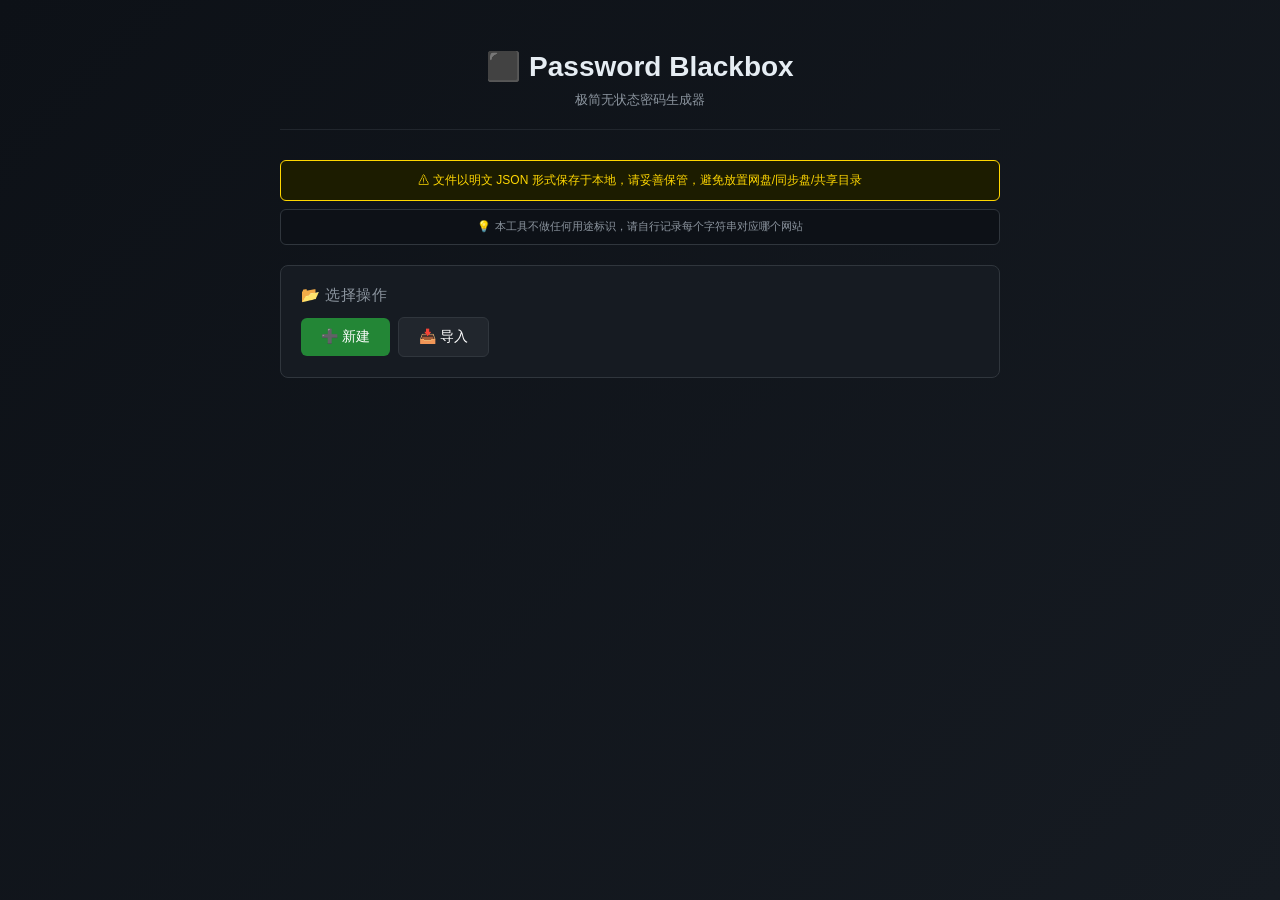
==== pass/index.html @ 8ab08b88 "feat: 密码黑匣子（极简无状态密码生成器）" ====
<!DOCTYPE html>
<html lang="zh-CN">
<head>
<meta charset="UTF-8">
<meta name="viewport" content="width=device-width, initial-scale=1.0">
<title>Password Blackbox</title>
<style>
* { box-sizing: border-box; margin: 0; padding: 0; }
body {
  font-family: -apple-system, BlinkMacSystemFont, "Segoe UI", "Microsoft YaHei", sans-serif;
  background: linear-gradient(135deg, #0d1117 0%, #161b22 100%);
  color: #e6edf3;
  min-height: 100vh;
  padding: 20px;
}
.container { max-width: 720px; margin: 0 auto; }
header {
  text-align: center;
  padding: 30px 0 20px;
  border-bottom: 1px solid #21262d;
  margin-bottom: 30px;
}
h1 { font-size: 28px; margin-bottom: 8px; }
h1 .logo { color: #FFD700; }
.subtitle { color: #8b949e; font-size: 13px; }

.warning {
  background: #1c1c00;
  border: 1px solid #FFD700;
  color: #FFD700;
  padding: 10px 16px;
  border-radius: 6px;
  font-size: 12px;
  margin-bottom: 8px;
  text-align: center;
  line-height: 1.6;
}
.tip {
  background: #0d1117;
  border: 1px solid #30363d;
  color: #8b949e;
  padding: 8px 16px;
  border-radius: 6px;
  font-size: 11px;
  margin-bottom: 20px;
  text-align: center;
  line-height: 1.6;
}

.card {
  background: #161b22;
  border: 1px solid #30363d;
  border-radius: 8px;
  padding: 20px;
  margin-bottom: 16px;
}
.card h2 {
  font-size: 15px;
  color: #8b949e;
  margin-bottom: 12px;
  font-weight: normal;
  letter-spacing: 0.5px;
}

button {
  background: #238636;
  color: white;
  border: none;
  padding: 10px 20px;
  border-radius: 6px;
  cursor: pointer;
  font-size: 14px;
  font-weight: 500;
  transition: background 0.2s;
}
button:hover { background: #2ea043; }
button:disabled { background: #30363d; color: #8b949e; cursor: not-allowed; }
button.secondary { background: #21262d; border: 1px solid #30363d; }
button.secondary:hover { background: #30363d; }
button.danger { background: #da3633; }
button.danger:hover { background: #f85149; }
button.small { padding: 4px 10px; font-size: 12px; }

.row { display: flex; gap: 8px; align-items: center; flex-wrap: wrap; }
.row + .row { margin-top: 8px; }

input[type="number"] {
  background: #0d1117;
  border: 1px solid #30363d;
  color: #e6edf3;
  padding: 8px 12px;
  border-radius: 6px;
  font-size: 14px;
  font-family: 'Courier New', monospace;
}
input[type="number"]:focus {
  outline: none;
  border-color: #1f6feb;
}

label { display: flex; align-items: center; gap: 6px; font-size: 13px; cursor: pointer; }
input[type="checkbox"] { cursor: pointer; }

.entry-list { margin-top: 12px; }
.entry {
  background: #0d1117;
  border: 1px solid #21262d;
  border-radius: 6px;
  padding: 10px 12px;
  margin-bottom: 8px;
  display: flex;
  align-items: center;
  gap: 8px;
}
.entry-idx {
  color: #FFD700;
  font-size: 12px;
  min-width: 22px;
  font-family: 'Courier New', monospace;
}
.entry-content { flex: 1; min-width: 0; }
.entry-field {
  font-family: 'Courier New', monospace;
  font-size: 13px;
  word-break: break-all;
}
.entry-field-1 { color: #79c0ff; }
.entry-field-2 { color: #a5d6ff; margin-top: 2px; }
.entry-actions { display: flex; gap: 4px; }

.empty-state {
  text-align: center;
  padding: 40px 20px;
  color: #6e7681;
  font-size: 13px;
}

.hidden { display: none !important; }

.modal-overlay {
  position: fixed;
  inset: 0;
  background: rgba(0,0,0,0.7);
  display: flex;
  align-items: center;
  justify-content: center;
  z-index: 1000;
  padding: 20px;
}
.modal {
  background: #161b22;
  border: 1px solid #30363d;
  border-radius: 8px;
  padding: 24px;
  max-width: 400px;
  width: 100%;
}
.modal h3 { font-size: 16px; margin-bottom: 12px; }
.modal p { font-size: 13px; color: #8b949e; margin-bottom: 16px; line-height: 1.5; }
.modal-buttons { display: flex; gap: 8px; justify-content: flex-end; margin-top: 16px; }

.toast {
  position: fixed;
  bottom: 30px;
  left: 50%;
  transform: translateX(-50%);
  background: #238636;
  color: white;
  padding: 12px 24px;
  border-radius: 6px;
  font-size: 14px;
  z-index: 2000;
  animation: fadeIn 0.2s;
}
.toast.error { background: #da3633; }
@keyframes fadeIn { from { opacity: 0; transform: translate(-50%, 10px); } to { opacity: 1; transform: translate(-50%, 0); } }

.copy-feedback {
  position: fixed;
  top: 20px;
  right: 20px;
  background: #238636;
  color: white;
  padding: 8px 16px;
  border-radius: 4px;
  font-size: 12px;
  z-index: 2000;
  animation: slideIn 0.2s;
}
@keyframes slideIn { from { opacity: 0; transform: translateX(20px); } to { opacity: 1; transform: translateX(0); } }

.generator-output {
  background: #0d1117;
  border: 1px solid #FFD700;
  border-radius: 6px;
  padding: 12px;
  margin-top: 12px;
}
.generator-output .label { font-size: 11px; color: #8b949e; margin-bottom: 4px; }
.generator-output .value {
  font-family: 'Courier New', monospace;
  font-size: 14px;
  color: #FFD700;
  word-break: break-all;
  letter-spacing: 1px;
  user-select: all;
  cursor: pointer;
}
.generator-output .value:hover { color: #fff; }
</style>
</head>
<body>
<div class="container">
  <header>
    <h1><span class="logo">⬛</span> Password Blackbox</h1>
    <div class="subtitle">极简无状态密码生成器</div>
  </header>

  <div class="warning">
    ⚠ 文件以明文 JSON 形式保存于本地，请妥善保管，避免放置网盘/同步盘/共享目录
  </div>
  <div class="tip">
    💡 本工具不做任何用途标识，请自行记录每个字符串对应哪个网站
  </div>

  <!-- 入口状态 -->
  <div id="entryState">
    <div class="card">
      <h2>📂 选择操作</h2>
      <div class="row">
        <button id="btnNew">➕ 新建</button>
        <button id="btnImport" class="secondary">📥 导入</button>
        <input type="file" id="fileInput" accept=".json,.txt,.dat,*" class="hidden">
      </div>
    </div>
  </div>

  <!-- 生成器状态 -->
  <div id="generatorState" class="hidden">
    <div class="card">
      <h2>🎲 生成新条目</h2>
      <div class="row">
        <label><input type="checkbox" id="optDigits" checked> 数字 (0-9)</label>
        <label><input type="checkbox" id="optLower" checked> 小写字母 (a-z)</label>
        <label><input type="checkbox" id="optUpper" checked> 大写字母 (A-Z)</label>
        <label><input type="checkbox" id="optSymbol"> 符号 (!@#$...)</label>
      </div>
      <div class="row" style="margin-top:12px;">
        <label>密码长度：</label>
        <input type="number" id="optLength" value="16" min="4" max="64" style="width:60px;">
        <span style="color:#6e7681;font-size:12px;">字段1长度：</span>
        <input type="number" id="optUserLength" value="12" min="4" max="32" style="width:60px;">
      </div>
      <div class="row" style="margin-top:16px;">
        <button id="btnGenerate">🎲 生成</button>
        <button id="btnAddToList" class="secondary" disabled>➕ 加入列表</button>
      </div>
      <div id="generatedOutput" class="generator-output hidden">
        <div class="label">字段1（点击复制）</div>
        <div class="value" id="genField1"></div>
        <div class="label" style="margin-top:8px;">字段2（点击复制）</div>
        <div class="value" id="genField2"></div>
      </div>
    </div>
  </div>

  <!-- 条目列表状态 -->
  <div id="listState" class="hidden">
    <div class="card">
      <h2>📋 条目列表 <span id="entryCount" style="color:#FFD700;">(0)</span></h2>
      <div class="row" style="margin-bottom:12px;">
        <button id="btnBackToEntry" class="secondary small">↩ 返回</button>
        <button id="btnExport">💾 导出</button>
      </div>
      <div id="entryList" class="entry-list">
        <div class="empty-state">暂无条目 · 从上面生成第一条</div>
      </div>
    </div>
  </div>
</div>

<!-- 确认弹窗 -->
<div id="modal" class="modal-overlay hidden">
  <div class="modal">
    <h3 id="modalTitle"></h3>
    <p id="modalContent"></p>
    <div class="modal-buttons">
      <button id="modalCancel" class="secondary">取消</button>
      <button id="modalOk">确定</button>
    </div>
  </div>
</div>

<script>
// ==================== 状态管理 ====================
const state = {
  entries: [],       // [{a8f2k1m9: f1, f9g1h4j6: f2}]
  generated: null,
};

// 文件魔数（看着像哈希值，不暴露工具名）
const MAGIC = 'X7K9Q2M4';
// 数据字段名（看起来像哈希值，导入时按这些 key 识别）
const K_ENTRY = 'a8f2k1m9';
const K_FIELD1 = 'b3c7d2e5';
const K_FIELD2 = 'f9g1h4j6';

// ==================== 工具函数 ====================
const $ = (id) => document.getElementById(id);

function showState(name) {
  $('entryState').classList.add('hidden');
  $('generatorState').classList.add('hidden');
  $('listState').classList.add('hidden');
  $(name).classList.remove('hidden');
}

function toast(msg, type = 'success') {
  const t = document.createElement('div');
  t.className = 'toast' + (type === 'error' ? ' error' : '');
  t.textContent = msg;
  document.body.appendChild(t);
  setTimeout(() => t.remove(), 2000);
}

function copyToClipboard(text) {
  navigator.clipboard.writeText(text).then(() => {
    const f = document.createElement('div');
    f.className = 'copy-feedback';
    f.textContent = '✓ 已复制';
    document.body.appendChild(f);
    setTimeout(() => f.remove(), 1500);
  }).catch(() => {
    const ta = document.createElement('textarea');
    ta.value = text;
    document.body.appendChild(ta);
    ta.select();
    document.execCommand('copy');
    document.body.removeChild(ta);
  });
}

function showModal({ title, content, okText = '确定', cancelText = '取消' }) {
  return new Promise((resolve) => {
    $('modalTitle').textContent = title;
    $('modalContent').textContent = content;
    $('modalOk').textContent = okText;
    $('modalCancel').textContent = cancelText;
    $('modal').classList.remove('hidden');
    
    const cleanup = () => {
      $('modal').classList.add('hidden');
      $('modalOk').onclick = null;
      $('modalCancel').onclick = null;
    };
    
    $('modalOk').onclick = () => { cleanup(); resolve(true); };
    $('modalCancel').onclick = () => { cleanup(); resolve(false); };
  });
}

// ==================== 字符集 ====================
const CHARSETS = {
  digits: '0123456789',
  lower: 'abcdefghijklmnopqrstuvwxyz',
  upper: 'ABCDEFGHIJKLMNOPQRSTUVWXYZ',
  symbol: '!@#$%^&*()-_=+[]{};:,.<>?'
};

function randomString(length, charset) {
  if (!charset) return '';
  const arr = new Uint32Array(length);
  crypto.getRandomValues(arr);
  let s = '';
  for (let i = 0; i < length; i++) {
    s += charset[arr[i] % charset.length];
  }
  return s;
}

function buildCharset(opts) {
  let cs = '';
  if (opts.digits) cs += CHARSETS.digits;
  if (opts.lower) cs += CHARSETS.lower;
  if (opts.upper) cs += CHARSETS.upper;
  if (opts.symbol) cs += CHARSETS.symbol;
  return cs;
}

function randomFilename() {
  const chars = CHARSETS.lower + CHARSETS.digits;
  let name = '';
  const arr = new Uint32Array(8);
  crypto.getRandomValues(arr);
  for (let i = 0; i < 8; i++) name += chars[arr[i] % chars.length];
  return name + '.json';
}

// ==================== 生成器 ====================
function generate() {
  const opts = {
    digits: $('optDigits').checked,
    lower: $('optLower').checked,
    upper: $('optUpper').checked,
    symbol: $('optSymbol').checked,
  };
  const passLen = parseInt($('optLength').value) || 16;
  const userLen = parseInt($('optUserLength').value) || 12;
  
  const passCs = buildCharset(opts);
  const userCs = buildCharset({ digits: true, lower: true, upper: false, symbol: false });
  
  if (!passCs) {
    toast('请至少选择一种字符', 'error');
    return;
  }
  
  state.generated = {
    f1: randomString(userLen, userCs),
    f2: randomString(passLen, passCs)
  };
  
  $('genField1').textContent = state.generated.f1;
  $('genField2').textContent = state.generated.f2;
  $('generatedOutput').classList.remove('hidden');
  $('btnAddToList').disabled = false;
}

function addToList() {
  if (!state.generated) return;
  // 用 K_FIELD1/K_FIELD2 哈希风格的 key 存储
  state.entries.push({
    [K_FIELD1]: state.generated.f1,
    [K_FIELD2]: state.generated.f2
  });
  state.generated = null;
  $('generatedOutput').classList.add('hidden');
  $('btnAddToList').disabled = true;
  renderList();
  toast('已加入列表');
}

// ==================== 列表渲染 ====================
function renderList() {
  const list = $('entryList');
  $('entryCount').textContent = `(${state.entries.length})`;
  
  if (state.entries.length === 0) {
    list.innerHTML = '<div class="empty-state">暂无条目 · 从上面生成第一条</div>';
    return;
  }
  
  list.innerHTML = state.entries.map((e, i) => {
    const f1 = e[K_FIELD1] || '';
    const f2 = e[K_FIELD2] || '';
    return `
    <div class="entry">
      <div class="entry-idx">#${String(i + 1).padStart(2, '0')}</div>
      <div class="entry-content">
        <div class="entry-field entry-field-1">📋 ${f1}</div>
        <div class="entry-field entry-field-2">🔑 ${f2}</div>
      </div>
      <div class="entry-actions">
        <button class="small secondary" data-act="copy-f1" data-i="${i}">复制字段1</button>
        <button class="small secondary" data-act="copy-f2" data-i="${i}">复制字段2</button>
        <button class="small danger" data-act="del" data-i="${i}">删除</button>
      </div>
    </div>
  `;
  }).join('');
  
  list.querySelectorAll('button').forEach(btn => {
    btn.onclick = () => handleEntryAction(btn.dataset.act, parseInt(btn.dataset.i));
  });
}

async function handleEntryAction(act, idx) {
  const entry = state.entries[idx];
  if (!entry) return;
  
  if (act === 'copy-f1') copyToClipboard(entry[K_FIELD1] || '');
  else if (act === 'copy-f2') copyToClipboard(entry[K_FIELD2] || '');
  else if (act === 'del') {
    const ok = await showModal({
      title: '确认删除？',
      content: `条目 #${idx + 1} 将从列表移除（导出时不会包含）。\n\n确定删除？`,
      okText: '删除',
      cancelText: '取消'
    });
    if (ok) {
      state.entries.splice(idx, 1);
      renderList();
      toast('已删除');
    }
  }
}

// ==================== 导出 ====================
async function exportVault() {
  if (state.entries.length === 0) {
    toast('条目为空', 'error');
    return;
  }
  
  const filename = randomFilename();
  // 用 MAGIC 字段 + 哈希风格 key 构造，外部看不出含义
  const data = {
    [MAGIC]: 1,
    [K_ENTRY]: state.entries
  };
  
  const blob = new Blob([JSON.stringify(data, null, 2)], { type: 'application/json' });
  const url = URL.createObjectURL(blob);
  const a = document.createElement('a');
  a.href = url;
  a.download = filename;
  document.body.appendChild(a);
  a.click();
  document.body.removeChild(a);
  URL.revokeObjectURL(url);
  
  toast(`✓ 已导出 ${filename}`);
}

// ==================== 导入 ====================
async function importVault(file) {
  try {
    const text = await file.text();
    const data = JSON.parse(text);
    
    // 用 MAGIC 字段识别（不暴露工具名）
    if (data[MAGIC] === undefined || !data[K_ENTRY] || !Array.isArray(data[K_ENTRY])) {
      throw new Error('文件格式不识别');
    }
    
    // 验证每个条目结构
    const entries = [];
    for (const e of data[K_ENTRY]) {
      if (!e || typeof e[K_FIELD1] !== 'string' || typeof e[K_FIELD2] !== 'string') {
        throw new Error('条目结构错误');
      }
      entries.push({
        [K_FIELD1]: e[K_FIELD1],
        [K_FIELD2]: e[K_FIELD2]
      });
    }
    
    state.entries = entries;
    showState('listState');
    renderList();
    toast(`✓ 已导入 ${state.entries.length} 条`);
  } catch (e) {
    toast('导入失败：' + e.message, 'error');
  }
}

// ==================== 事件绑定 ====================
$('btnNew').onclick = () => {
  showState('generatorState');
  state.entries = [];
  state.generated = null;
  $('generatedOutput').classList.add('hidden');
  $('btnAddToList').disabled = true;
};

$('btnImport').onclick = () => $('fileInput').click();

$('fileInput').onchange = (e) => {
  const file = e.target.files[0];
  if (file) importVault(file);
  e.target.value = '';
};

$('btnGenerate').onclick = generate;
$('btnAddToList').onclick = addToList;

$('btnBackToEntry').onclick = () => showState('entryState');

$('btnExport').onclick = exportVault;

// 点击生成结果复制
$('genField1').onclick = () => state.generated && copyToClipboard(state.generated.f1);
$('genField2').onclick = () => state.generated && copyToClipboard(state.generated.f2);

// 启动
showState('entryState');
</script>
</body>
</html>
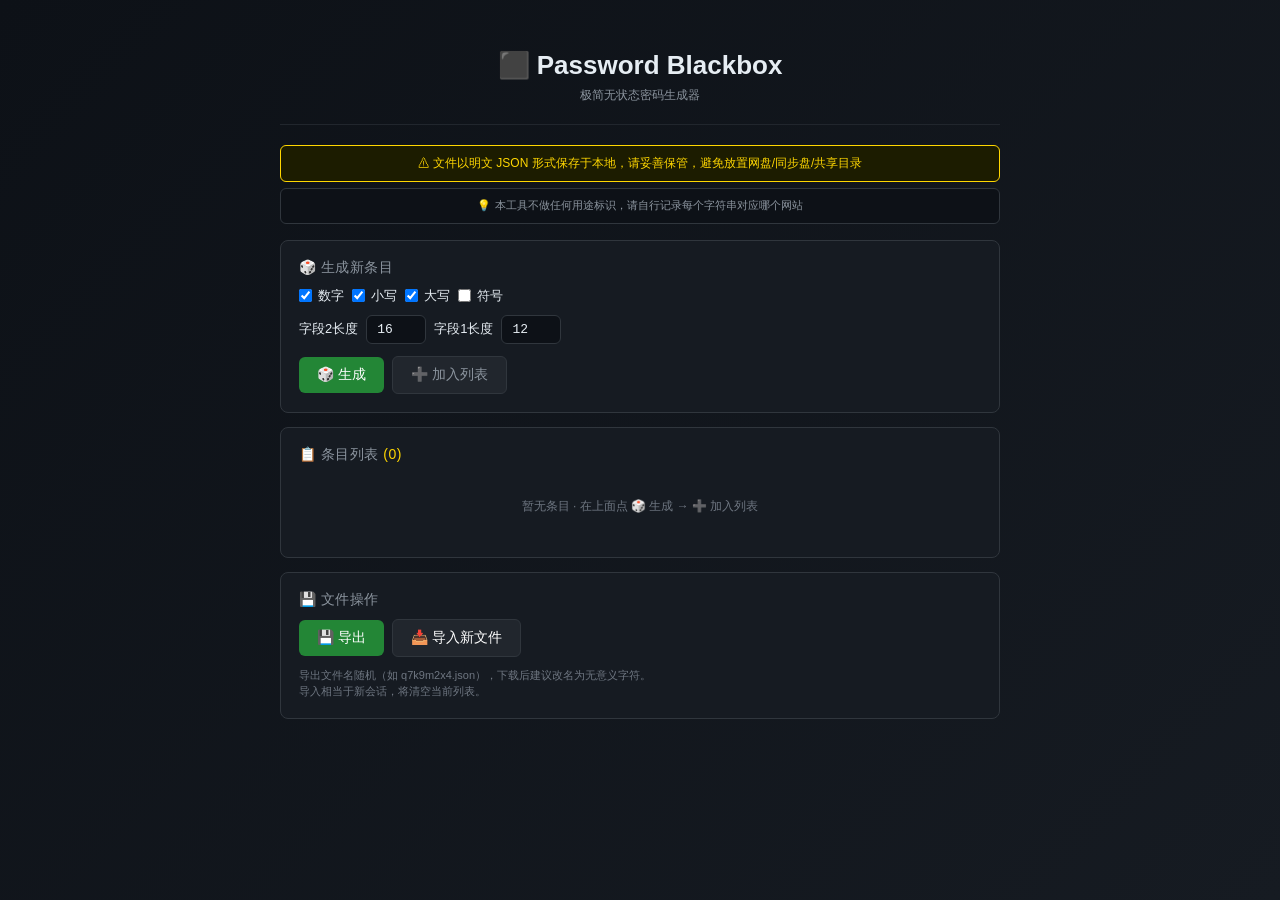
==== commit 8f889734: "refactor: 密码黑匣子合并单一界面（生成+列表+操作一屏）" ====
--- a/pass/index.html
+++ b/pass/index.html
@@ -18,20 +18,20 @@
   text-align: center;
   padding: 30px 0 20px;
   border-bottom: 1px solid #21262d;
-  margin-bottom: 30px;
-}
-h1 { font-size: 28px; margin-bottom: 8px; }
+  margin-bottom: 20px;
+}
+h1 { font-size: 26px; margin-bottom: 6px; }
 h1 .logo { color: #FFD700; }
-.subtitle { color: #8b949e; font-size: 13px; }
+.subtitle { color: #8b949e; font-size: 12px; }
 
 .warning {
   background: #1c1c00;
   border: 1px solid #FFD700;
   color: #FFD700;
-  padding: 10px 16px;
+  padding: 8px 14px;
   border-radius: 6px;
   font-size: 12px;
-  margin-bottom: 8px;
+  margin-bottom: 6px;
   text-align: center;
   line-height: 1.6;
 }
@@ -39,10 +39,10 @@
   background: #0d1117;
   border: 1px solid #30363d;
   color: #8b949e;
-  padding: 8px 16px;
+  padding: 8px 14px;
   border-radius: 6px;
   font-size: 11px;
-  margin-bottom: 20px;
+  margin-bottom: 16px;
   text-align: center;
   line-height: 1.6;
 }
@@ -51,13 +51,13 @@
   background: #161b22;
   border: 1px solid #30363d;
   border-radius: 8px;
-  padding: 20px;
-  margin-bottom: 16px;
+  padding: 18px;
+  margin-bottom: 14px;
 }
 .card h2 {
-  font-size: 15px;
+  font-size: 14px;
   color: #8b949e;
-  margin-bottom: 12px;
+  margin-bottom: 10px;
   font-weight: normal;
   letter-spacing: 0.5px;
 }
@@ -66,7 +66,7 @@
   background: #238636;
   color: white;
   border: none;
-  padding: 10px 20px;
+  padding: 9px 18px;
   border-radius: 6px;
   cursor: pointer;
   font-size: 14px;
@@ -88,54 +88,52 @@
   background: #0d1117;
   border: 1px solid #30363d;
   color: #e6edf3;
-  padding: 8px 12px;
-  border-radius: 6px;
-  font-size: 14px;
+  padding: 6px 10px;
+  border-radius: 6px;
+  font-size: 13px;
   font-family: 'Courier New', monospace;
-}
-input[type="number"]:focus {
-  outline: none;
-  border-color: #1f6feb;
-}
+  width: 60px;
+}
+input[type="number"]:focus { outline: none; border-color: #1f6feb; }
 
 label { display: flex; align-items: center; gap: 6px; font-size: 13px; cursor: pointer; }
 input[type="checkbox"] { cursor: pointer; }
 
-.entry-list { margin-top: 12px; }
+.entry-list { margin-top: 10px; }
 .entry {
   background: #0d1117;
   border: 1px solid #21262d;
   border-radius: 6px;
-  padding: 10px 12px;
-  margin-bottom: 8px;
+  padding: 8px 10px;
+  margin-bottom: 6px;
   display: flex;
   align-items: center;
   gap: 8px;
+  font-size: 12px;
 }
 .entry-idx {
   color: #FFD700;
-  font-size: 12px;
   min-width: 22px;
   font-family: 'Courier New', monospace;
 }
 .entry-content { flex: 1; min-width: 0; }
 .entry-field {
   font-family: 'Courier New', monospace;
-  font-size: 13px;
   word-break: break-all;
+  cursor: pointer;
+  user-select: all;
 }
 .entry-field-1 { color: #79c0ff; }
-.entry-field-2 { color: #a5d6ff; margin-top: 2px; }
+.entry-field-2 { color: #a5d6ff; margin-top: 2px; font-size: 11px; }
+.entry-field:hover { color: #fff; }
 .entry-actions { display: flex; gap: 4px; }
 
 .empty-state {
   text-align: center;
-  padding: 40px 20px;
+  padding: 24px 12px;
   color: #6e7681;
-  font-size: 13px;
-}
-
-.hidden { display: none !important; }
+  font-size: 12px;
+}
 
 .modal-overlay {
   position: fixed;
@@ -157,7 +155,7 @@
 }
 .modal h3 { font-size: 16px; margin-bottom: 12px; }
 .modal p { font-size: 13px; color: #8b949e; margin-bottom: 16px; line-height: 1.5; }
-.modal-buttons { display: flex; gap: 8px; justify-content: flex-end; margin-top: 16px; }
+.modal-buttons { display: flex; gap: 8px; justify-content: flex-end; }
 
 .toast {
   position: fixed;
@@ -175,26 +173,12 @@
 .toast.error { background: #da3633; }
 @keyframes fadeIn { from { opacity: 0; transform: translate(-50%, 10px); } to { opacity: 1; transform: translate(-50%, 0); } }
 
-.copy-feedback {
-  position: fixed;
-  top: 20px;
-  right: 20px;
-  background: #238636;
-  color: white;
-  padding: 8px 16px;
-  border-radius: 4px;
-  font-size: 12px;
-  z-index: 2000;
-  animation: slideIn 0.2s;
-}
-@keyframes slideIn { from { opacity: 0; transform: translateX(20px); } to { opacity: 1; transform: translateX(0); } }
-
 .generator-output {
   background: #0d1117;
   border: 1px solid #FFD700;
   border-radius: 6px;
-  padding: 12px;
-  margin-top: 12px;
+  padding: 10px;
+  margin-top: 10px;
 }
 .generator-output .label { font-size: 11px; color: #8b949e; margin-bottom: 4px; }
 .generator-output .value {
@@ -205,8 +189,13 @@
   letter-spacing: 1px;
   user-select: all;
   cursor: pointer;
+  padding: 4px 0;
 }
 .generator-output .value:hover { color: #fff; }
+
+.hidden { display: none !important; }
+
+.file-input-wrap { display: inline-block; }
 </style>
 </head>
 <body>
@@ -223,59 +212,55 @@
     💡 本工具不做任何用途标识，请自行记录每个字符串对应哪个网站
   </div>
 
-  <!-- 入口状态 -->
-  <div id="entryState">
-    <div class="card">
-      <h2>📂 选择操作</h2>
-      <div class="row">
-        <button id="btnNew">➕ 新建</button>
-        <button id="btnImport" class="secondary">📥 导入</button>
-        <input type="file" id="fileInput" accept=".json,.txt,.dat,*" class="hidden">
-      </div>
+  <!-- 单一主界面 -->
+
+  <!-- 生成器卡片 -->
+  <div class="card">
+    <h2>🎲 生成新条目</h2>
+    <div class="row">
+      <label><input type="checkbox" id="optDigits" checked> 数字</label>
+      <label><input type="checkbox" id="optLower" checked> 小写</label>
+      <label><input type="checkbox" id="optUpper" checked> 大写</label>
+      <label><input type="checkbox" id="optSymbol"> 符号</label>
+    </div>
+    <div class="row" style="margin-top:10px;">
+      <label>字段2长度</label>
+      <input type="number" id="optLength" value="16" min="4" max="64">
+      <label>字段1长度</label>
+      <input type="number" id="optUserLength" value="12" min="4" max="32">
+    </div>
+    <div class="row" style="margin-top:12px;">
+      <button id="btnGenerate">🎲 生成</button>
+      <button id="btnAddToList" class="secondary" disabled>➕ 加入列表</button>
+    </div>
+    <div id="generatedOutput" class="generator-output hidden">
+      <div class="label">字段1（点击复制）</div>
+      <div class="value" id="genField1"></div>
+      <div class="label" style="margin-top:8px;">字段2（点击复制）</div>
+      <div class="value" id="genField2"></div>
     </div>
   </div>
 
-  <!-- 生成器状态 -->
-  <div id="generatorState" class="hidden">
-    <div class="card">
-      <h2>🎲 生成新条目</h2>
-      <div class="row">
-        <label><input type="checkbox" id="optDigits" checked> 数字 (0-9)</label>
-        <label><input type="checkbox" id="optLower" checked> 小写字母 (a-z)</label>
-        <label><input type="checkbox" id="optUpper" checked> 大写字母 (A-Z)</label>
-        <label><input type="checkbox" id="optSymbol"> 符号 (!@#$...)</label>
-      </div>
-      <div class="row" style="margin-top:12px;">
-        <label>密码长度：</label>
-        <input type="number" id="optLength" value="16" min="4" max="64" style="width:60px;">
-        <span style="color:#6e7681;font-size:12px;">字段1长度：</span>
-        <input type="number" id="optUserLength" value="12" min="4" max="32" style="width:60px;">
-      </div>
-      <div class="row" style="margin-top:16px;">
-        <button id="btnGenerate">🎲 生成</button>
-        <button id="btnAddToList" class="secondary" disabled>➕ 加入列表</button>
-      </div>
-      <div id="generatedOutput" class="generator-output hidden">
-        <div class="label">字段1（点击复制）</div>
-        <div class="value" id="genField1"></div>
-        <div class="label" style="margin-top:8px;">字段2（点击复制）</div>
-        <div class="value" id="genField2"></div>
-      </div>
+  <!-- 条目列表卡片 -->
+  <div class="card">
+    <h2>📋 条目列表 <span id="entryCount" style="color:#FFD700;">(0)</span></h2>
+    <div id="entryList" class="entry-list">
+      <div class="empty-state">暂无条目 · 在上面点 🎲 生成 → ➕ 加入列表</div>
     </div>
   </div>
 
-  <!-- 条目列表状态 -->
-  <div id="listState" class="hidden">
-    <div class="card">
-      <h2>📋 条目列表 <span id="entryCount" style="color:#FFD700;">(0)</span></h2>
-      <div class="row" style="margin-bottom:12px;">
-        <button id="btnBackToEntry" class="secondary small">↩ 返回</button>
-        <button id="btnExport">💾 导出</button>
-      </div>
-      <div id="entryList" class="entry-list">
-        <div class="empty-state">暂无条目 · 从上面生成第一条</div>
-      </div>
-    </div>
+  <!-- 导出/导入卡片 -->
+  <div class="card">
+    <h2>💾 文件操作</h2>
+    <div class="row">
+      <button id="btnExport">💾 导出</button>
+      <button id="btnImport" class="secondary">📥 导入新文件</button>
+      <input type="file" id="fileInput" accept=".json,.txt,.dat,*" class="hidden">
+    </div>
+    <p style="font-size:11px;color:#6e7681;margin-top:10px;line-height:1.5;">
+      导出文件名随机（如 q7k9m2x4.json），下载后建议改名为无意义字符。<br>
+      导入相当于新会话，将清空当前列表。
+    </p>
   </div>
 </div>
 
@@ -292,28 +277,21 @@
 </div>
 
 <script>
-// ==================== 状态管理 ====================
+// ==================== 状态 ====================
 const state = {
-  entries: [],       // [{a8f2k1m9: f1, f9g1h4j6: f2}]
+  entries: [],
   generated: null,
 };
 
-// 文件魔数（看着像哈希值，不暴露工具名）
+// 魔数（看着像哈希值，不暴露工具名）
 const MAGIC = 'X7K9Q2M4';
-// 数据字段名（看起来像哈希值，导入时按这些 key 识别）
+// 数据 key（哈希风格，不暴露字段语义）
 const K_ENTRY = 'a8f2k1m9';
 const K_FIELD1 = 'b3c7d2e5';
 const K_FIELD2 = 'f9g1h4j6';
 
-// ==================== 工具函数 ====================
+// ==================== 工具 ====================
 const $ = (id) => document.getElementById(id);
-
-function showState(name) {
-  $('entryState').classList.add('hidden');
-  $('generatorState').classList.add('hidden');
-  $('listState').classList.add('hidden');
-  $(name).classList.remove('hidden');
-}
 
 function toast(msg, type = 'success') {
   const t = document.createElement('div');
@@ -325,11 +303,7 @@
 
 function copyToClipboard(text) {
   navigator.clipboard.writeText(text).then(() => {
-    const f = document.createElement('div');
-    f.className = 'copy-feedback';
-    f.textContent = '✓ 已复制';
-    document.body.appendChild(f);
-    setTimeout(() => f.remove(), 1500);
+    toast('✓ 已复制');
   }).catch(() => {
     const ta = document.createElement('textarea');
     ta.value = text;
@@ -337,6 +311,7 @@
     ta.select();
     document.execCommand('copy');
     document.body.removeChild(ta);
+    toast('✓ 已复制');
   });
 }
 
@@ -347,13 +322,11 @@
     $('modalOk').textContent = okText;
     $('modalCancel').textContent = cancelText;
     $('modal').classList.remove('hidden');
-    
     const cleanup = () => {
       $('modal').classList.add('hidden');
       $('modalOk').onclick = null;
       $('modalCancel').onclick = null;
     };
-    
     $('modalOk').onclick = () => { cleanup(); resolve(true); };
     $('modalCancel').onclick = () => { cleanup(); resolve(false); };
   });
@@ -372,9 +345,7 @@
   const arr = new Uint32Array(length);
   crypto.getRandomValues(arr);
   let s = '';
-  for (let i = 0; i < length; i++) {
-    s += charset[arr[i] % charset.length];
-  }
+  for (let i = 0; i < length; i++) s += charset[arr[i] % charset.length];
   return s;
 }
 
@@ -428,7 +399,6 @@
 
 function addToList() {
   if (!state.generated) return;
-  // 用 K_FIELD1/K_FIELD2 哈希风格的 key 存储
   state.entries.push({
     [K_FIELD1]: state.generated.f1,
     [K_FIELD2]: state.generated.f2
@@ -437,7 +407,7 @@
   $('generatedOutput').classList.add('hidden');
   $('btnAddToList').disabled = true;
   renderList();
-  toast('已加入列表');
+  toast('✓ 已加入列表');
 }
 
 // ==================== 列表渲染 ====================
@@ -446,7 +416,7 @@
   $('entryCount').textContent = `(${state.entries.length})`;
   
   if (state.entries.length === 0) {
-    list.innerHTML = '<div class="empty-state">暂无条目 · 从上面生成第一条</div>';
+    list.innerHTML = '<div class="empty-state">暂无条目 · 在上面点 🎲 生成 → ➕ 加入列表</div>';
     return;
   }
   
@@ -457,20 +427,18 @@
     <div class="entry">
       <div class="entry-idx">#${String(i + 1).padStart(2, '0')}</div>
       <div class="entry-content">
-        <div class="entry-field entry-field-1">📋 ${f1}</div>
-        <div class="entry-field entry-field-2">🔑 ${f2}</div>
+        <div class="entry-field entry-field-1" data-act="copy-f1" data-i="${i}">${f1}</div>
+        <div class="entry-field entry-field-2" data-act="copy-f2" data-i="${i}">${f2}</div>
       </div>
       <div class="entry-actions">
-        <button class="small secondary" data-act="copy-f1" data-i="${i}">复制字段1</button>
-        <button class="small secondary" data-act="copy-f2" data-i="${i}">复制字段2</button>
         <button class="small danger" data-act="del" data-i="${i}">删除</button>
       </div>
     </div>
   `;
   }).join('');
   
-  list.querySelectorAll('button').forEach(btn => {
-    btn.onclick = () => handleEntryAction(btn.dataset.act, parseInt(btn.dataset.i));
+  list.querySelectorAll('[data-act]').forEach(el => {
+    el.onclick = () => handleEntryAction(el.dataset.act, parseInt(el.dataset.i));
   });
 }
 
@@ -496,14 +464,13 @@
 }
 
 // ==================== 导出 ====================
-async function exportVault() {
+function exportVault() {
   if (state.entries.length === 0) {
-    toast('条目为空', 'error');
+    toast('列表为空，无可导出', 'error');
     return;
   }
   
   const filename = randomFilename();
-  // 用 MAGIC 字段 + 哈希风格 key 构造，外部看不出含义
   const data = {
     [MAGIC]: 1,
     [K_ENTRY]: state.entries
@@ -528,12 +495,10 @@
     const text = await file.text();
     const data = JSON.parse(text);
     
-    // 用 MAGIC 字段识别（不暴露工具名）
     if (data[MAGIC] === undefined || !data[K_ENTRY] || !Array.isArray(data[K_ENTRY])) {
       throw new Error('文件格式不识别');
     }
     
-    // 验证每个条目结构
     const entries = [];
     for (const e of data[K_ENTRY]) {
       if (!e || typeof e[K_FIELD1] !== 'string' || typeof e[K_FIELD2] !== 'string') {
@@ -545,8 +510,18 @@
       });
     }
     
+    // 如果当前有内容，提示确认
+    if (state.entries.length > 0) {
+      const ok = await showModal({
+        title: '导入将清空当前列表',
+        content: `当前有 ${state.entries.length} 条记录，导入后将全部替换。\n\n确定导入？`,
+        okText: '导入',
+        cancelText: '取消'
+      });
+      if (!ok) return;
+    }
+    
     state.entries = entries;
-    showState('listState');
     renderList();
     toast(`✓ 已导入 ${state.entries.length} 条`);
   } catch (e) {
@@ -555,14 +530,9 @@
 }
 
 // ==================== 事件绑定 ====================
-$('btnNew').onclick = () => {
-  showState('generatorState');
-  state.entries = [];
-  state.generated = null;
-  $('generatedOutput').classList.add('hidden');
-  $('btnAddToList').disabled = true;
-};
-
+$('btnGenerate').onclick = generate;
+$('btnAddToList').onclick = addToList;
+$('btnExport').onclick = exportVault;
 $('btnImport').onclick = () => $('fileInput').click();
 
 $('fileInput').onchange = (e) => {
@@ -571,19 +541,12 @@
   e.target.value = '';
 };
 
-$('btnGenerate').onclick = generate;
-$('btnAddToList').onclick = addToList;
-
-$('btnBackToEntry').onclick = () => showState('entryState');
-
-$('btnExport').onclick = exportVault;
-
 // 点击生成结果复制
 $('genField1').onclick = () => state.generated && copyToClipboard(state.generated.f1);
 $('genField2').onclick = () => state.generated && copyToClipboard(state.generated.f2);
 
 // 启动
-showState('entryState');
+renderList();
 </script>
 </body>
 </html>
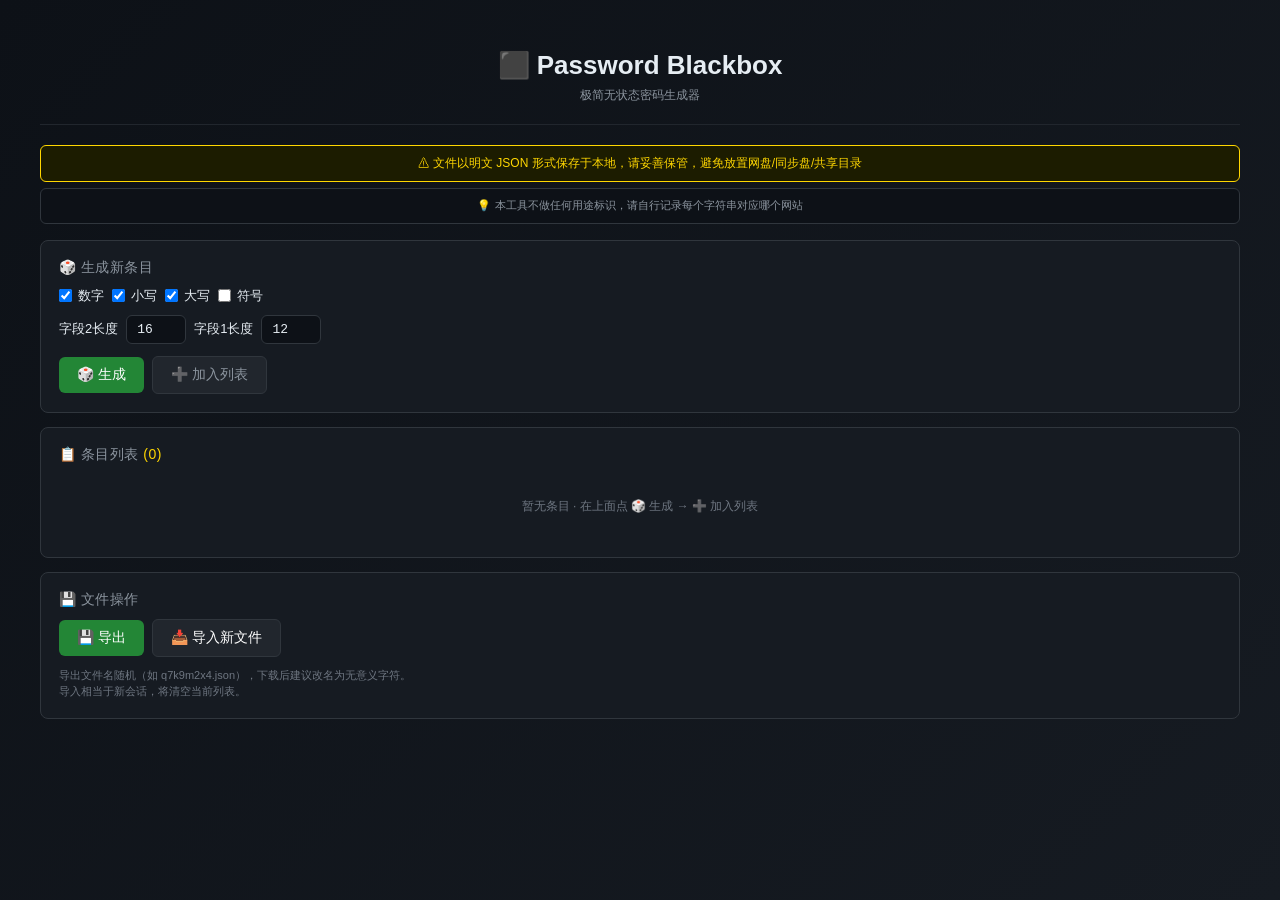
==== commit b15a1fd0: "style: 容器宽度 900→1200（自走棋+密码黑匣子）" ====
--- a/pass/index.html
+++ b/pass/index.html
@@ -13,7 +13,7 @@
   min-height: 100vh;
   padding: 20px;
 }
-.container { max-width: 720px; margin: 0 auto; }
+.container { max-width: 1200px; margin: 0 auto; }
 header {
   text-align: center;
   padding: 30px 0 20px;
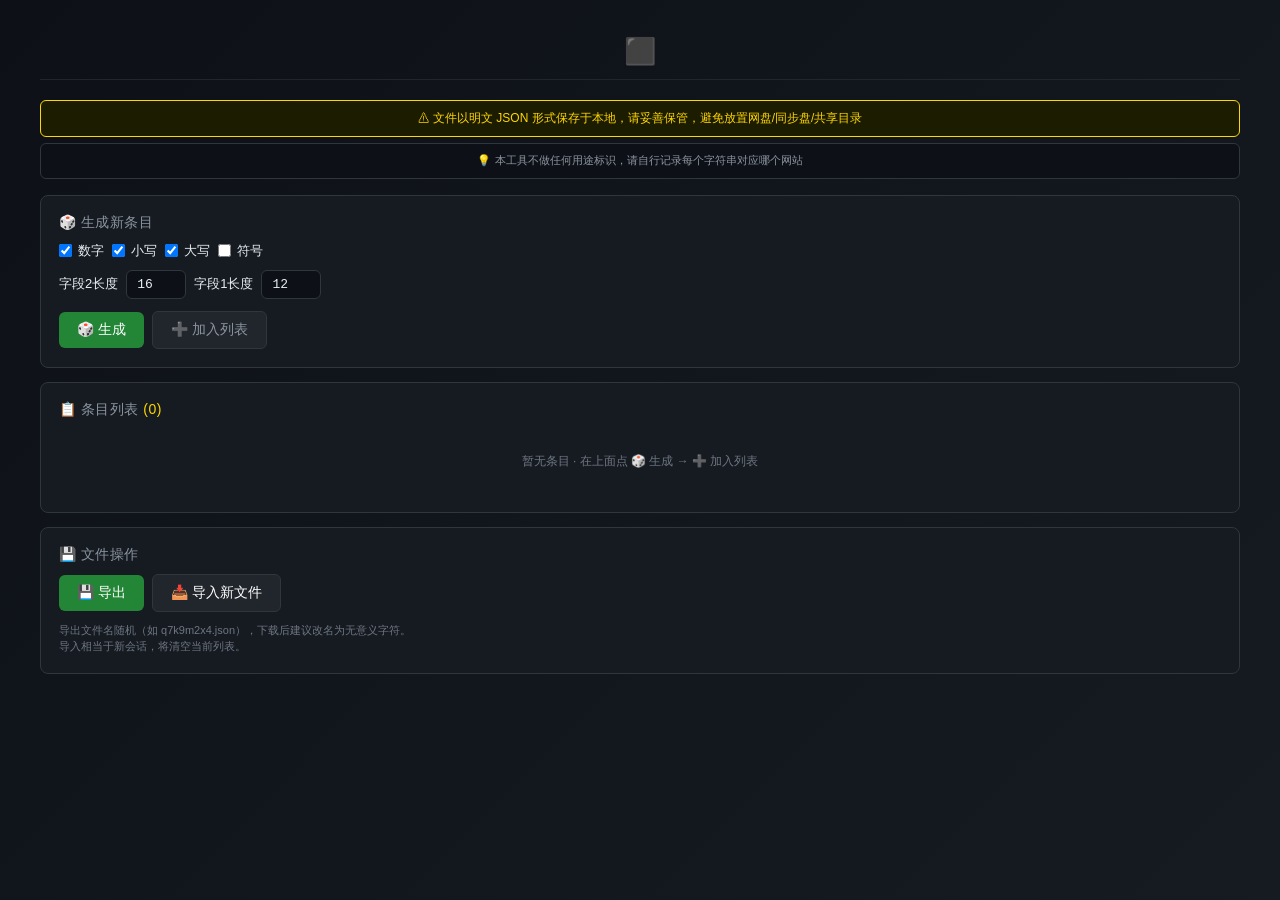
==== commit 5b4c65cf: "refactor: 密码黑匣子UI脱敏+居中 + 版本号与URL分离 - pass: title/header脱敏，移除Password Blackbox暴露文本  - pass: flexbox居中" ====
--- a/pass/index.html
+++ b/pass/index.html
@@ -3,7 +3,8 @@
 <head>
 <meta charset="UTF-8">
 <meta name="viewport" content="width=device-width, initial-scale=1.0">
-<title>Password Blackbox</title>
+<meta http-equiv="Cache-Control" content="no-cache, must-revalidate">
+<title>⬛</title>
 <style>
 * { box-sizing: border-box; margin: 0; padding: 0; }
 body {
@@ -11,18 +12,19 @@
   background: linear-gradient(135deg, #0d1117 0%, #161b22 100%);
   color: #e6edf3;
   min-height: 100vh;
+  display: flex;
+  justify-content: center;
   padding: 20px;
 }
-.container { max-width: 1200px; margin: 0 auto; }
+.container { max-width: 1200px; width: 100%; }
 header {
   text-align: center;
-  padding: 30px 0 20px;
+  padding: 16px 0 12px;
   border-bottom: 1px solid #21262d;
   margin-bottom: 20px;
 }
-h1 { font-size: 26px; margin-bottom: 6px; }
-h1 .logo { color: #FFD700; }
-.subtitle { color: #8b949e; font-size: 12px; }
+h1 { font-size: 26px; }
+h1 .logo { color: #c9d1d9; }
 
 .warning {
   background: #1c1c00;
@@ -201,8 +203,7 @@
 <body>
 <div class="container">
   <header>
-    <h1><span class="logo">⬛</span> Password Blackbox</h1>
-    <div class="subtitle">极简无状态密码生成器</div>
+    <h1><span class="logo">⬛</span></h1>
   </header>
 
   <div class="warning">
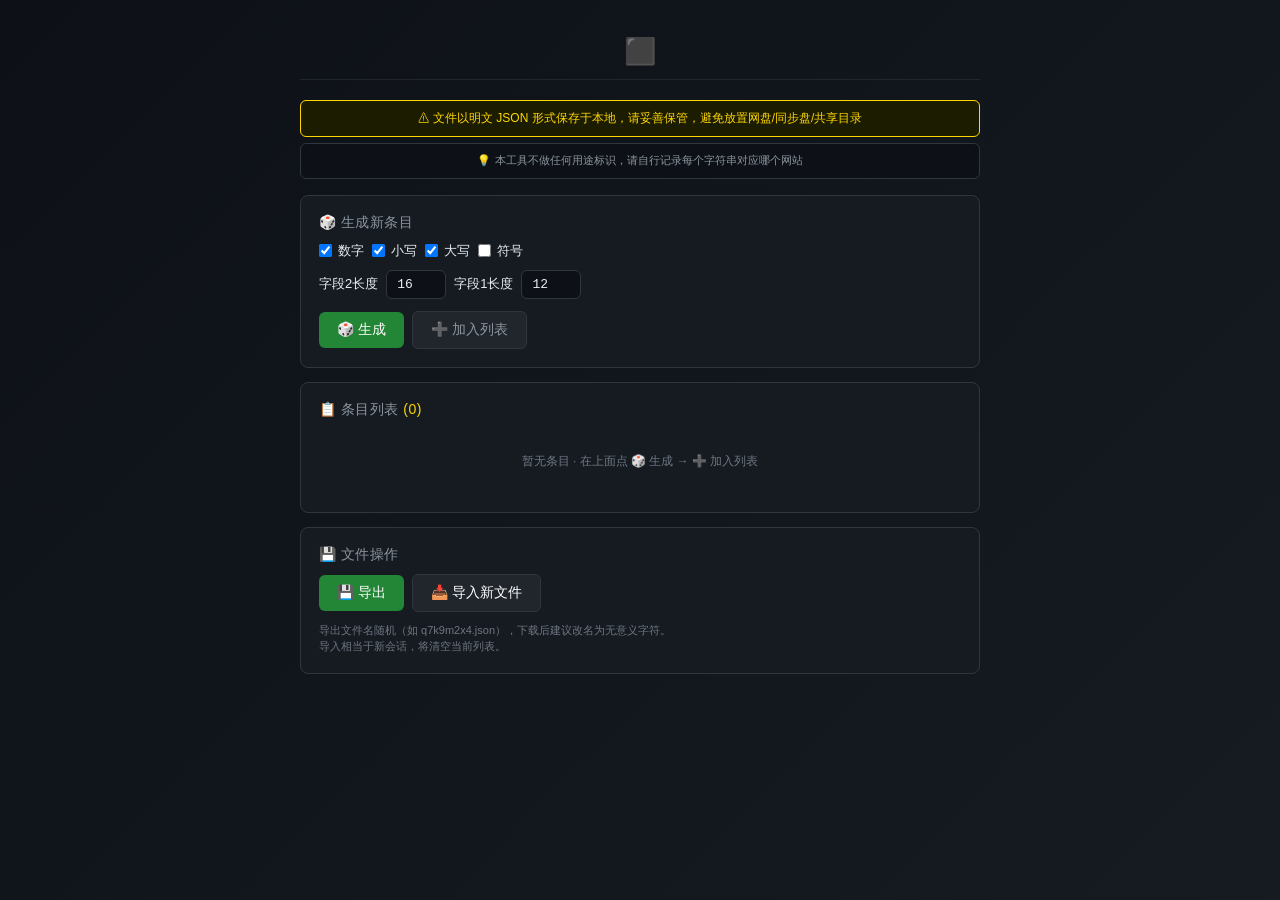
==== commit eb443135: "fix: 修复两个页面全屏居中问题 - pass: 容器max-width 1200px→680px，适配表单工具实际宽度  - style.css: body改用flexbox居中替代margin " ====
--- a/pass/index.html
+++ b/pass/index.html
@@ -16,7 +16,7 @@
   justify-content: center;
   padding: 20px;
 }
-.container { max-width: 1200px; width: 100%; }
+.container { max-width: 680px; width: 100%; }
 header {
   text-align: center;
   padding: 16px 0 12px;
